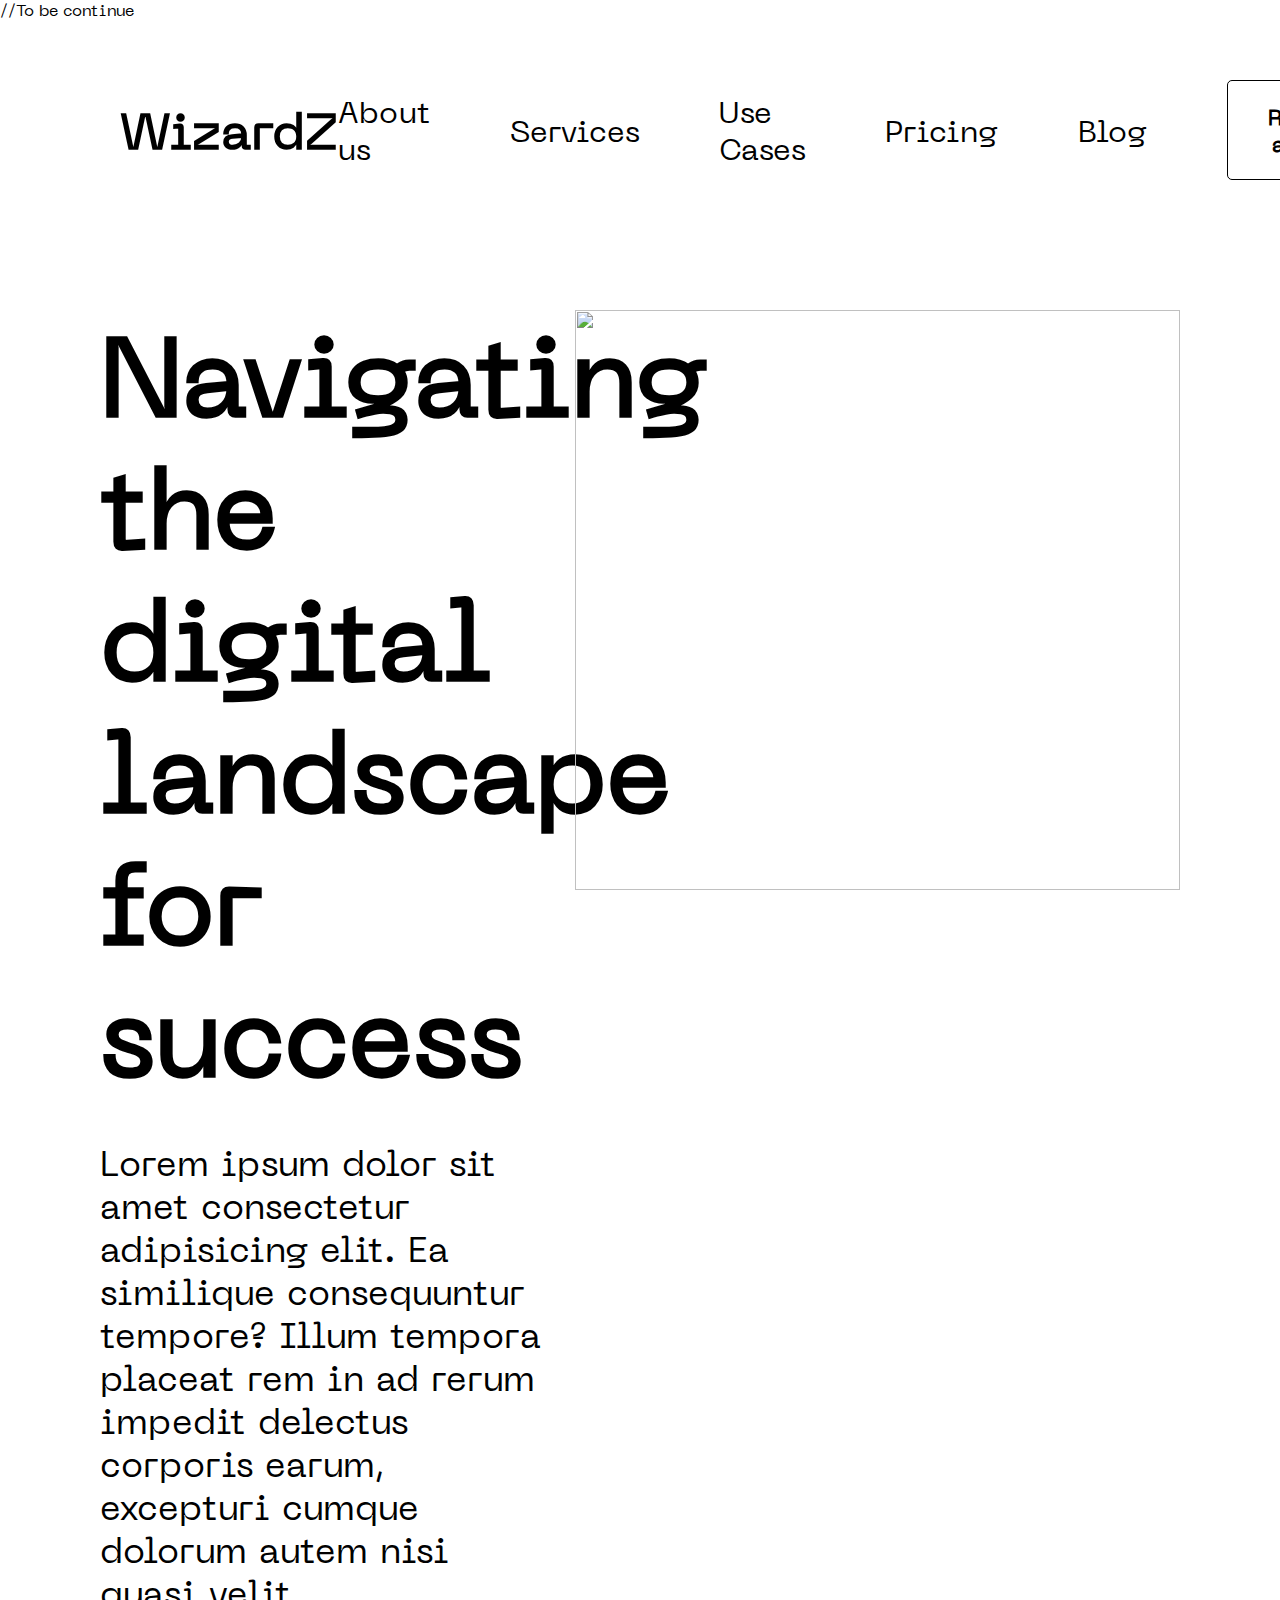
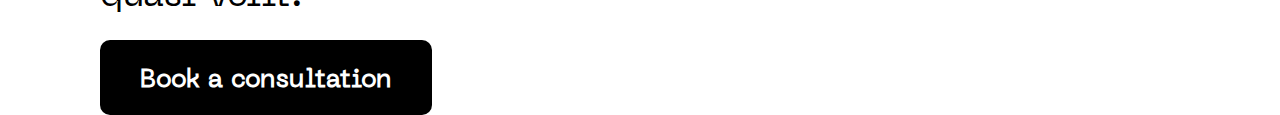
==== 08_animated website/index.html @ 6dc7a9dd "new" ====
//To be continue

<!DOCTYPE html>
<html lang="en">

<head>
    <meta charset="UTF-8" />
    <meta name="viewport" content="width=device-width, initial-scale=1.0" />
    <title>Document</title>
    <link href="https://cdn.jsdelivr.net/npm/remixicon@4.2.0/fonts/remixicon.css" rel="stylesheet" />
    <link rel="stylesheet" href="style.css">
</head>

<body>
    <section class="section1">
        <nav>
            <h1><i class="ri-shining-2-fill"></i>WizardZ</h1>
            <div class="part2">
                <h4>About us</h4>
                <h4>Services</h4>
                <h4>Use Cases</h4>
                <h4>Pricing</h4>
                <h4>Blog</h4>
                <button>Request a quote</button>
            </div>
        </nav>
        <div class="center">
            <div class="center-part1">
                <h1>Navigating the digital landscape for success</h1>
                <p>Lorem ipsum dolor sit amet consectetur adipisicing elit. Ea similique consequuntur tempore? Illum tempora placeat rem in ad rerum impedit delectus corporis earum, excepturi cumque dolorum autem nisi quasi velit.</p>
                <button>Book a consultation</button>
            </div>
            <div class="center-part2">
                <img src="https://www.unicuscreatives.in/media/graphics/homepage-megaphone.svg" alt="">
            </div>
        </div>
        <div class="section1bottom">
            <img src="" alt="">
        </div>
    </section>
    <script src="https://cdnjs.cloudflare.com/ajax/libs/gsap/3.12.5/gsap.min.js"
        integrity="sha512-7eHRwcbYkK4d9g/6tD/mhkf++eoTHwpNM9woBxtPUBWm67zeAfFC+HrdoE2GanKeocly/VxeLvIqwvCdk7qScg=="
        crossorigin="anonymous" referrerpolicy="no-referrer"></script>
    <script src="script.js"></script>
</body>

</html>
---- 08_animated website/style.css ----
@font-face {
    font-family: china;
    src: url(./3856NeueMachina.woff2);
}

* {
  margin: 0;
  padding: 0;
  box-sizing: border-box;
  font-family: china;
}
html,
body {
  height: 100%;
  width: 100%;
}

section {
  height: 100%;
  width: 100%;
  position: relative;
}
nav {
  display: flex;
  align-items: center;
  justify-content: space-between;
  padding: 60px 100px;
}

.part2 {
  display: flex;
  align-items: center;
  justify-content: center;
  gap: 80px;
}
nav h1 i {
  rotate: 45deg;
  display: inline-block;
  font-size: 55px;
}

nav h1 {
  font-size: 50px;
  display: flex;
  gap: 20px;
}

nav h4 {
  font-size: 30px;
  font-weight: 500;
}

nav button {
  padding: 22px 40px;
  font-size: 22px;
  font-weight: 600;
  border-radius: 5px;
  border: 1px solid black;
  background-color: transparent;
}

.center {
  padding: 70px 100px;
  height: 80%;
  width: 100%;
  display: flex;
}

.center-part1 {
  height: 100%;
  width: 44%;
  
}
.center-part1 h1{
    line-height: 1.2;
    font-size: 110px;
}
.center-part1 p{
    font-size: 35px;
    width: 95%;
    margin-top: 40px;
    margin-bottom: 25px;
}
.center-part1 button{
    background-color: black;
    color: white;
    border-radius: 10px;
    padding: 22px 40px;
    font-size: 25px;
    font-weight: 600;
    border: none ;
}

.center-part2 {
  height: 100%;
  width: 56%;
  position: relative;
}

.center-part2 img{
    position: absolute;
    height: 100%;
    right: 0;
}
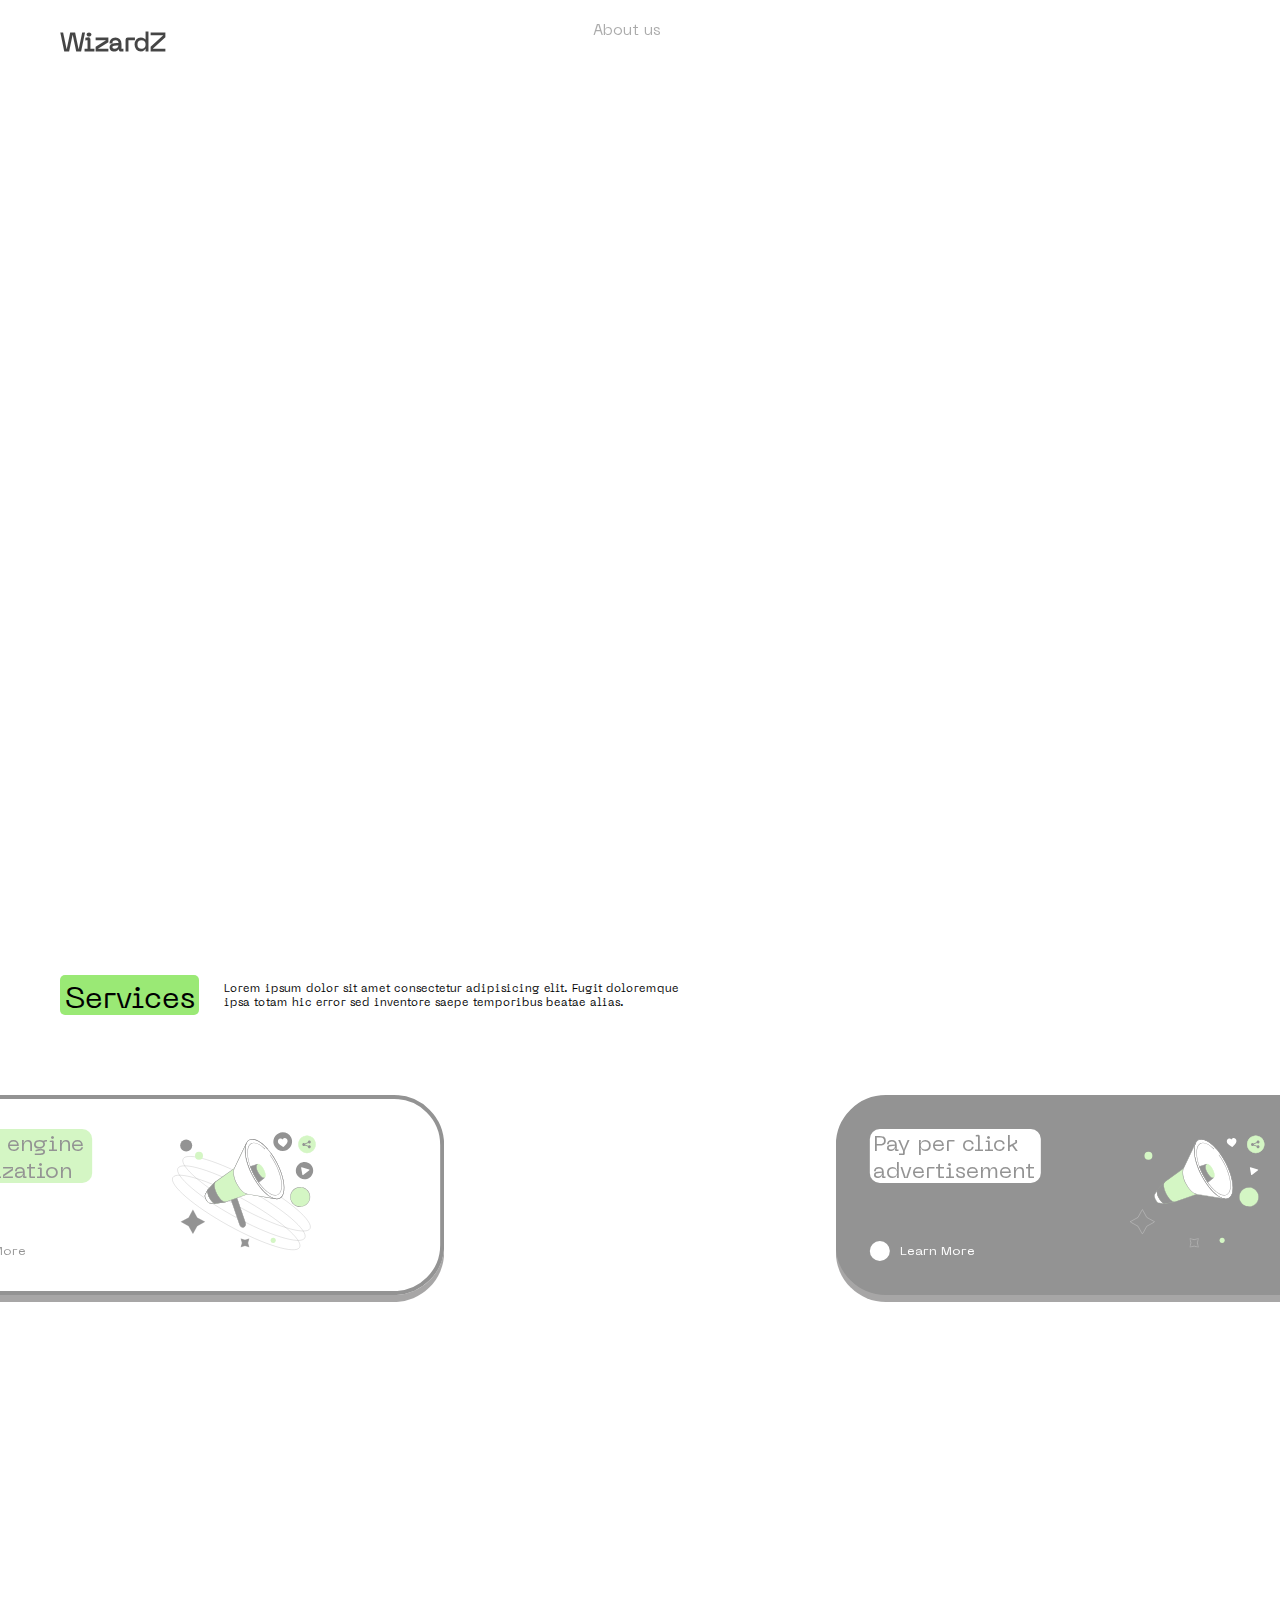
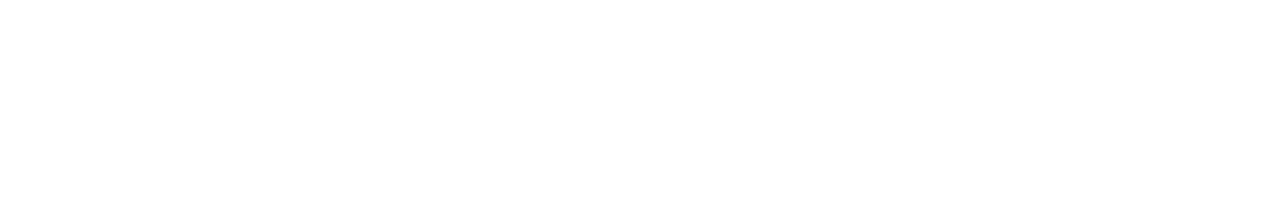
==== commit 20bf9403: "animated" ====
--- a/08_animated website/index.html
+++ b/08_animated website/index.html
@@ -1,5 +1,3 @@
-//To be continue
-
 <!DOCTYPE html>
 <html lang="en">
 
@@ -16,7 +14,7 @@
         <nav>
             <h1><i class="ri-shining-2-fill"></i>WizardZ</h1>
             <div class="part2">
-                <h4>About us</h4>
+                <h4 id="aboutUs">About us</h4>
                 <h4>Services</h4>
                 <h4>Use Cases</h4>
                 <h4>Pricing</h4>
@@ -27,19 +25,89 @@
         <div class="center">
             <div class="center-part1">
                 <h1>Navigating the digital landscape for success</h1>
-                <p>Lorem ipsum dolor sit amet consectetur adipisicing elit. Ea similique consequuntur tempore? Illum tempora placeat rem in ad rerum impedit delectus corporis earum, excepturi cumque dolorum autem nisi quasi velit.</p>
-                <button>Book a consultation</button>
+                <p>Lorem ipsum dolor sit amet consectetur adipisicing elit. Ea similique consequuntur tempore? Illum
+                    tempora placeat rem in ad rerum impedit delectus corporis earum, excepturi cumque dolorum autem nisi
+                    quasi velit.</p>
+                <button id="btn1">Book a consultation</button>
             </div>
             <div class="center-part2">
-                <img src="https://www.unicuscreatives.in/media/graphics/homepage-megaphone.svg" alt="">
+                <img src="icon.svg" alt="img">
             </div>
         </div>
         <div class="section1bottom">
-            <img src="" alt="">
+            <img src="https://purepng.com/public/uploads/large/amazon-logo-s3f.png" alt="">
+            <img src="https://logowik.com/content/uploads/images/dribbble.jpg" alt="">
+            <img src="https://logos-world.net/wp-content/uploads/2022/01/HubSpot-Logo-700x394.png" alt="">
+            <img src="https://logowik.com/content/uploads/images/notion1411.jpg" alt="">
+            <img src="https://encrypted-tbn0.gstatic.com/images?q=tbn:ANd9GcRawRe0teFSEAWgdSzNp7s-E_XRl_p61unPKRTJi4keEg&s"
+                alt="">
+            <img src="https://iconape.com/wp-content/png_logo_vector/cib-zoom.png" alt="">
+
         </div>
     </section>
+    <section class="section2">
+        <div class="services">
+            <h3>Services</h3>
+            <p>Lorem ipsum dolor sit amet consectetur adipisicing elit. Fugit doloremque ipsa totam hic error sed
+                inventore saepe temporibus beatae alias.</p>
+        </div>
+        <div class="container">
+            <div class="elem line1 left">
+                <div class="elem-part1">
+                    <h2>Search engine optimization</h2>
+                    <h4><i class="ri-arrow-right-up-line"></i>Learn More</h4>
+                </div>
+                <div class="elem-part2">
+                    <img src="icon.svg" alt="">
+                </div>
+            </div>
+            <div class="elem line1 black right">
+
+                <div class="elem-part1">
+                    <h2>Pay per click advertisement</h2>
+                    <h4><i class="ri-arrow-right-up-line"></i>Learn More</h4>
+                </div>
+                <div class="elem-part2">
+                    <img src="icon.svg" alt="">
+                </div>
+            </div>
+            <div class="elem line2 black left">
+
+                <div class="elem-part1">
+                    <h2>Social media marketing</h2>
+                    <h4><i class="ri-arrow-right-up-line"></i>Learn More</h4>
+                </div>
+                <div class="elem-part2">
+                    <img src="icon.svg" alt="">
+                </div>
+            </div>
+            <div class="elem line2 right">
+
+                <div class="elem-part1">
+                    <h2>E-mail marketing</h2>
+                    <h4><i class="ri-arrow-right-up-line"></i>Learn More</h4>
+                </div>
+                <div class="elem-part2">
+                    <img src="icon.svg" alt="">
+                </div>
+            </div>
+        </div>
+    </section>
+
+
+
+
+
+
+
+
+
+
     <script src="https://cdnjs.cloudflare.com/ajax/libs/gsap/3.12.5/gsap.min.js"
         integrity="sha512-7eHRwcbYkK4d9g/6tD/mhkf++eoTHwpNM9woBxtPUBWm67zeAfFC+HrdoE2GanKeocly/VxeLvIqwvCdk7qScg=="
+        crossorigin="anonymous" referrerpolicy="no-referrer"></script>
+    <script src="https://cdnjs.cloudflare.com/ajax/libs/gsap/3.12.5/ScrollTrigger.min.js"
+        integrity="sha512-onMTRKJBKz8M1TnqqDuGBlowlH0ohFzMXYRNebz+yOcc5TQr/zAKsthzhuv0hiyUKEiQEQXEynnXCvNTOk50dg=="
         crossorigin="anonymous" referrerpolicy="no-referrer"></script>
     <script src="script.js"></script>
 </body>
--- a/08_animated website/style.css
+++ b/08_animated website/style.css
@@ -1,6 +1,6 @@
 @font-face {
-    font-family: china;
-    src: url(./3856NeueMachina.woff2);
+  font-family: china;
+  src: url(./3856NeueMachina.woff2);
 }
 
 * {
@@ -9,59 +9,73 @@
   box-sizing: border-box;
   font-family: china;
 }
+
 html,
 body {
   height: 100%;
   width: 100%;
+  font-size: 62.5%;
+}
+body{
+  overflow-x: hidden;
 }
 
 section {
-  height: 100%;
+  height: 100vh;
   width: 100%;
   position: relative;
 }
+
 nav {
-  display: flex;
-  align-items: center;
-  justify-content: space-between;
-  padding: 60px 100px;
+  height: auto;
+  display: flex;
+  align-items: center;
+  justify-content: space-between;
+  padding: 3rem 5rem 1rem 5rem;
+  background-color: white;
+  position: fixed;
+  z-index: 5;
+  width: 100%;
 }
 
 .part2 {
   display: flex;
   align-items: center;
   justify-content: center;
-  gap: 80px;
-}
+  gap: 4rem; /* Halved gap value */
+}
+
 nav h1 i {
   rotate: 45deg;
   display: inline-block;
-  font-size: 55px;
+  font-size: 2.7rem; /* Halved font size */
 }
 
 nav h1 {
-  font-size: 50px;
-  display: flex;
-  gap: 20px;
+  font-size: 2.5rem; /* Halved font size */
+  display: flex;
+  gap: 1rem; /* Halved gap value */
 }
 
 nav h4 {
-  font-size: 30px;
-  font-weight: 500;
+  font-size: 1.5rem; /* Halved font size */
+  font-weight: 500;
+  cursor: pointer;
 }
 
 nav button {
-  padding: 22px 40px;
-  font-size: 22px;
+  padding: 1.1rem 2rem; /* Halved padding values */
+  font-size: 1.1rem; /* Halved font size */
   font-weight: 600;
-  border-radius: 5px;
-  border: 1px solid black;
+  border-radius: 0.5rem;
+  border: 0.1rem solid black;
   background-color: transparent;
 }
 
 .center {
-  padding: 70px 100px;
-  height: 80%;
+  height: 83vh;
+  margin: 0 0 3rem 0;
+  padding: 83px 5rem 0.5rem 5rem;
   width: 100%;
   display: flex;
 }
@@ -69,26 +83,38 @@
 .center-part1 {
   height: 100%;
   width: 44%;
-  
-}
-.center-part1 h1{
-    line-height: 1.2;
-    font-size: 110px;
-}
-.center-part1 p{
-    font-size: 35px;
-    width: 95%;
-    margin-top: 40px;
-    margin-bottom: 25px;
-}
-.center-part1 button{
-    background-color: black;
-    color: white;
-    border-radius: 10px;
-    padding: 22px 40px;
-    font-size: 25px;
-    font-weight: 600;
-    border: none ;
+  display: flex;
+  direction: column;
+  flex-direction: column;
+  justify-content: center;
+}
+
+.center-part1 h1 {
+  line-height: 1.08;
+  font-size: 4.22rem; /* Halved font size */
+  height: auto;
+}
+
+.center-part1 p {
+  font-size: 1.75rem; /* Halved font size */
+  width: 95%;
+  height: 30%;
+  overflow-y:hidden;
+  text-overflow: ellipsis;
+  margin-top: 2rem;
+  margin-bottom: 1.25rem; /* Halved margin value */
+}
+
+.center-part1 button {
+  height: 10%;
+  width: 20rem;
+  background-color: black;
+  color: white;
+  border-radius: 0.5rem;
+  padding: 1.1rem 2rem; /* Halved padding values */
+  font-size: 1.25rem; /* Halved font size */
+  font-weight: 600;
+  border: none;
 }
 
 .center-part2 {
@@ -97,8 +123,169 @@
   position: relative;
 }
 
-.center-part2 img{
-    position: absolute;
+.center-part2 img {
+  position: absolute;
+  /* height: 100%; */
+  width: 49rem;
+  right: 0;
+}
+
+.section1bottom {
+  height: 15vh;
+  display: flex;
+  align-items: flex-start;
+  justify-content: space-between;
+  padding: 0rem 6rem; /* Halved padding values */
+}
+
+.section1bottom img {
+  height: 7.5rem; /* Halved height */
+}
+
+.section2 .services {
+  padding: 6rem; /* Halved padding value */
+  display: flex;
+  align-items: center;
+  justify-content: flex-start;
+  gap: 2.5rem; /* Halved gap value */
+  margin-top: 1.5rem; /* Halved margin value */
+}
+
+.services h3 {
+  background-color: #9ae975;
+  font-size: 3rem;
+  font-weight: 500;
+  padding: 0.25rem 0.5rem 0 0.5rem;
+  border-radius: 0.5rem;
+}
+
+.services p {
+  width: 40%;
+  font-size: 1.1rem; /* Halved font size */
+  font-weight: 550;
+}
+
+.container {
+  height: 83%;
+  width: 100%;
+  padding: 2rem 6rem;
+  display: flex;
+  justify-content: space-between;
+  flex-wrap: wrap;
+  gap: 2rem;
+}
+
+.elem {
+  flex-shrink: 0;
+  height: 20rem;
+  width: 48%;
+  border: 4px solid black;
+  border-radius: 5rem;
+  box-shadow: 0 0.7rem 0 rgb(48, 46, 46);
+  padding: 3rem;
+  display: flex;
+}
+
+.elem-part1 {
+  height: 100%;
+  width: 50%;
+  display: flex;
+  flex-direction: column;
+  align-items: flex-start;
+  justify-content: space-between;
+}
+
+.elem-part1 h2 {
+  font-size: 2.2rem;
+  font-weight: 500;
+  width: 70%;
+  padding: 0 0.25rem;
+  border-radius: 1rem;
+  background-color: #9ae975;
+}
+
+.elem-part1 h4 {
+  display: flex;
+  align-items: center;
+  font-size: 1.25rem;
+  font-weight: 500;
+  gap: 1rem;
+}
+
+.elem-part1 h4 i {
+  padding: 1rem;
+  background-color: black;
+  color: white;
+  border-radius: 50%;
+}
+
+.elem-part2 {
+  height: 100%;
+  width: 50%;
+}
+
+.elem-part2 img {
+  height: 100%;
+}
+
+/* media_queries */
+
+@media (max-width: 900px) {
+  html {
+    font-size: 50%;
+  }
+}
+@media (max-width: 750px) {
+  html {
+    font-size: 40%;
+  }
+}
+@media (max-width: 600px) {
+  html {
+    font-size: 35%;
+  }
+}
+@media (max-width: 450px) {
+  html {
+    font-size: 40%;
+  }
+  nav{
+    flex-direction: column;
+  }
+  nav .part2{
+    display: none;
+  }
+  .center{
     height: 100%;
-    right: 0;
-}+    display: flex;
+    flex-direction: column-reverse;
+    align-items: center;
+    gap: 3.6rem;
+  }
+
+  .center-part1 {
+    height: 100%;
+    width: 100%;
+    display: flex;
+    flex-direction: column;
+    justify-content: center;
+}
+
+}
+
+/* utility */
+
+.black {
+  background-color: black;
+}
+.black .elem-part1 h2 {
+  background-color: #ffffff;
+}
+
+.black .elem-part1 h4 {
+  color: white;
+}
+.black .elem-part1 h4 i {
+  color: black;
+  background-color: white;
+}
